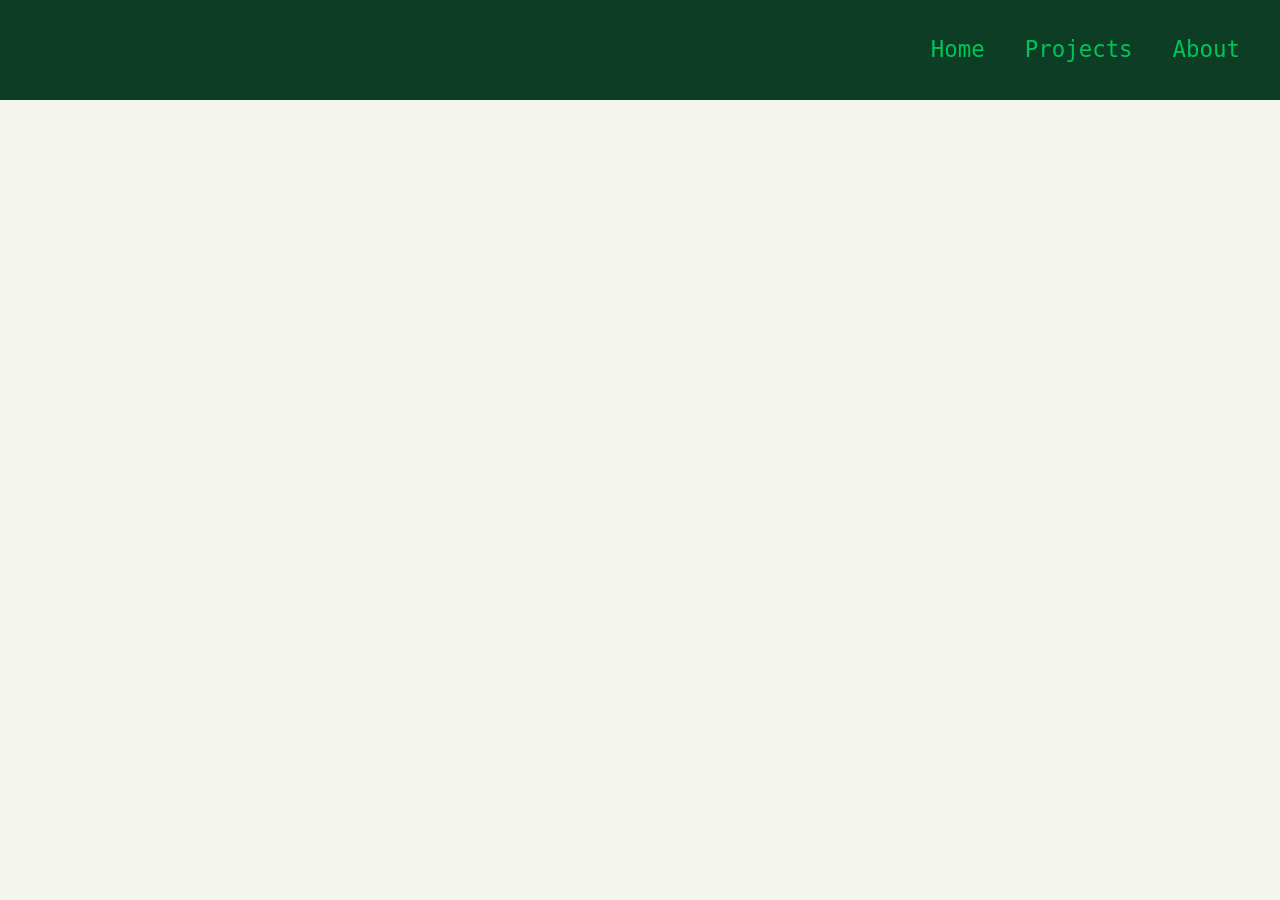
==== pages/about.html @ 11ea21d8 "add about and projects, as well as started working on card design on the projects subpage" ====
<!DOCTYPE html>
<html lang="en">

<head>
    <meta charset="UTF-8">
    <meta name="viewport" content="width=device-width, initial-scale=1.0">
    <link rel="stylesheet" href="../styles/styles.css">
    <title>My projects!</title>
</head>

<body>
    <div class="container">
        <div class="header">
            <a href="../index.html" class="header-link header-link-home">Home</a>
            <a href="projects.html" class="header-link header-link-projects">Projects</a>
            <a href="about.html" class="header-link header-link-about">About</a>
        </div>

    </div>
    <footer></footer>
</body>

</html>
---- styles/styles.css ----
@import url("reset.css");

:root {
    --page-background: #f5f5f0;
    --header-background: #0d3d24;
    --link-primary-color: #00c45a;
    --card-primary-color: #ffffff;
    --card-shade: #a8f0c6;
}

* {
    font-family: "Raleway";
}

body {
    background-color: var(--page-background);
}

h1 {
    font-family: DM Serif Display;
    font-weight: 500;
    font-size: 72px;
    margin: 0
}

.teaser-text {
    font-family: DM Serif Display;
    font-size: 24px;
}

.container,
.projects-container {
    display: grid;
    grid-template-rows: 100px 1fr;
    justify-items: center;
    align-items: center;
    height: 100vh;
    width: 100vw;
}

.projects-container {
    align-items: start;
}

.projects-main {
    display: grid;
    width: 100%;
    grid-template-columns: repeat(auto-fill, minmax(250px, 1fr));
    grid-auto-rows: 150px;
    gap: 50px;
    padding: 50px 50px;
}

.emphasis {
    font-family: DM Serif Display;
    font-style: italic;
}

.underline {
    text-decoration: underline;
    text-decoration-color: #2dff7f;
}

.header {
    display: flex;
    justify-content: end;
    align-items: center;
    gap: 40px;
    padding-right: 40px;
    background-color: var(--header-background);
    width: 100vw;
    height: 100%
}

.header-link,
.header-link:visited {
    text-decoration: none;
    color: var(--link-primary-color);
    font-family: 'DM Mono', monospace;
    font-size: 1.4rem;
}

.card {
    background-color: var(--card-primary-color);
    z-index: 1;
    border-radius: 20px;
    transition: all 0.5s ease-in-out;
    padding: 20px;

}

.card:hover {
    box-shadow: 0px 0px 15px 5px var(--card-shade);
    transform: scale(1.1);
}






/* .border {
    border: solid 2px red;
} */
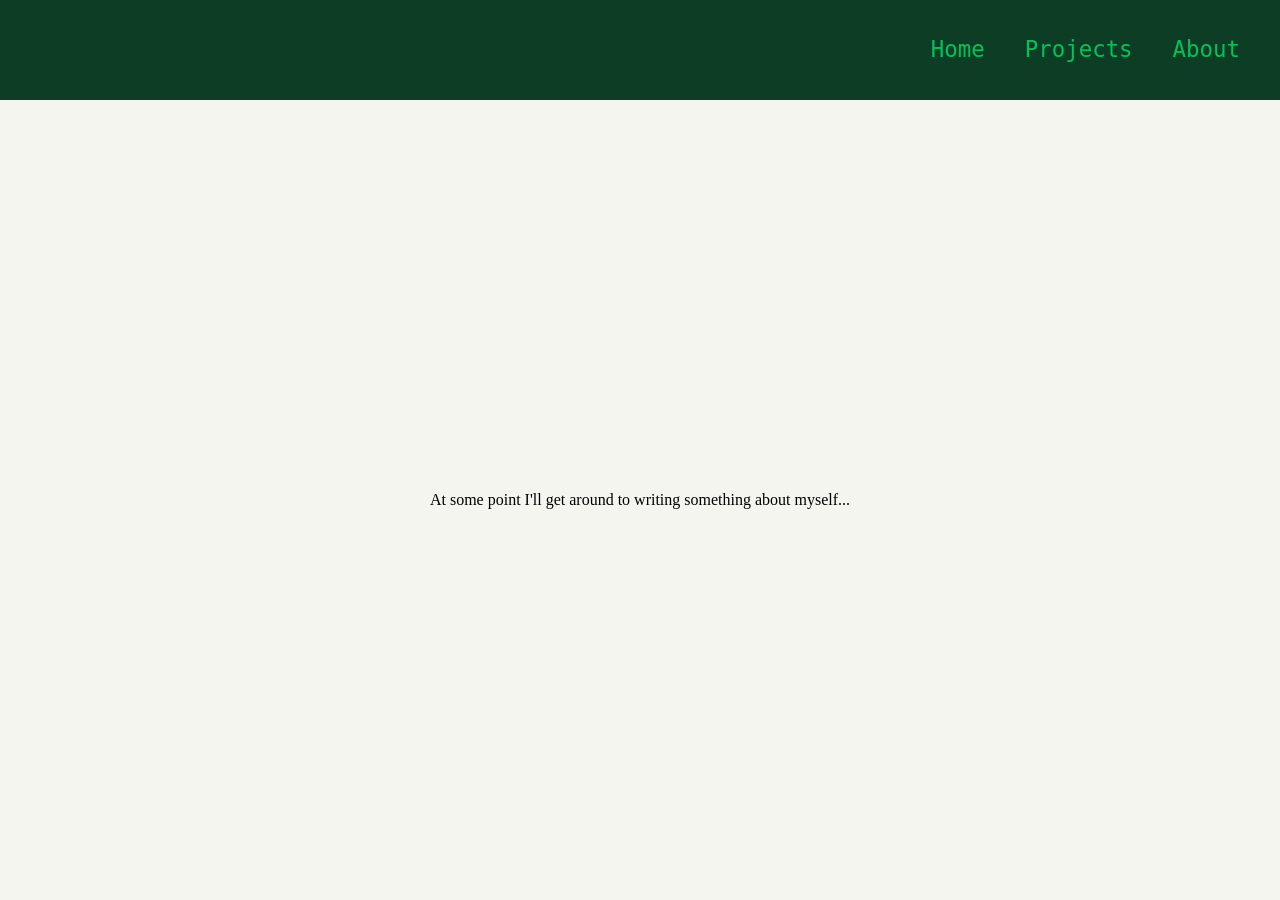
==== commit b629cc59: "Added a little text" ====
--- a/pages/about.html
+++ b/pages/about.html
@@ -15,7 +15,9 @@
             <a href="projects.html" class="header-link header-link-projects">Projects</a>
             <a href="about.html" class="header-link header-link-about">About</a>
         </div>
-
+        <div>
+            At some point I'll get around to writing something about myself...
+        </div>
     </div>
     <footer></footer>
 </body>
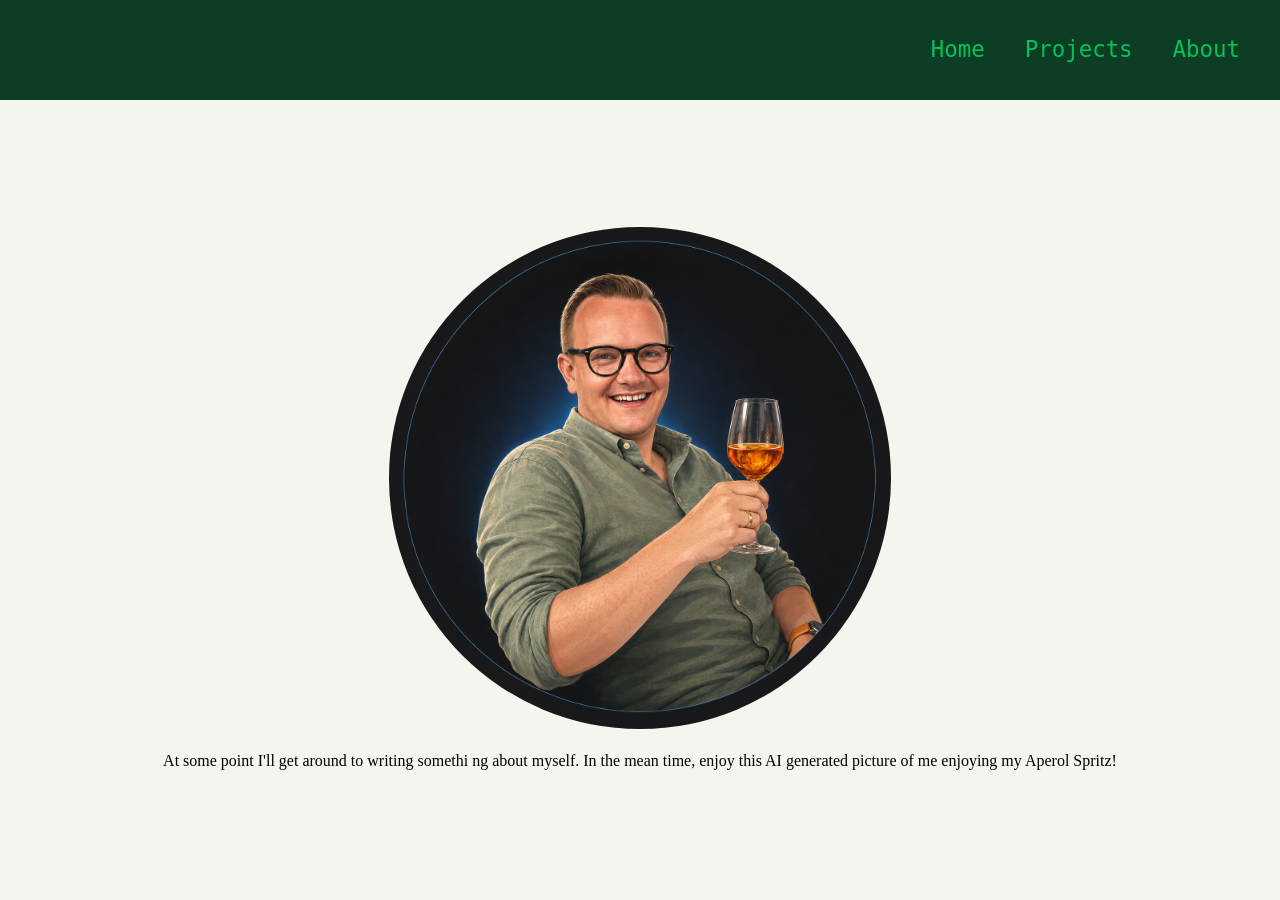
==== commit d25f9e74: "added hero" ====
--- a/pages/about.html
+++ b/pages/about.html
@@ -15,8 +15,9 @@
             <a href="projects.html" class="header-link header-link-projects">Projects</a>
             <a href="about.html" class="header-link header-link-about">About</a>
         </div>
-        <div>
-            At some point I'll get around to writing something about myself...
+        <div class="about-main">
+            <img src="../assets/hero.png" class="hero-image" alt="">
+            At some point I'll get around to writing somethi ng about myself. In the mean time, enjoy this AI generated picture of me enjoying my Aperol Spritz!
         </div>
     </div>
     <footer></footer>
--- a/styles/styles.css
+++ b/styles/styles.css
@@ -94,8 +94,17 @@
     transform: scale(1.1);
 }
 
+.hero-image {
+    border-radius: 50%;
+    width: 40%;
+}
 
-
+.about-main {
+    display: flex;
+    flex-direction: column;
+    gap: 20px;
+    align-items: center;
+}
 
 
 
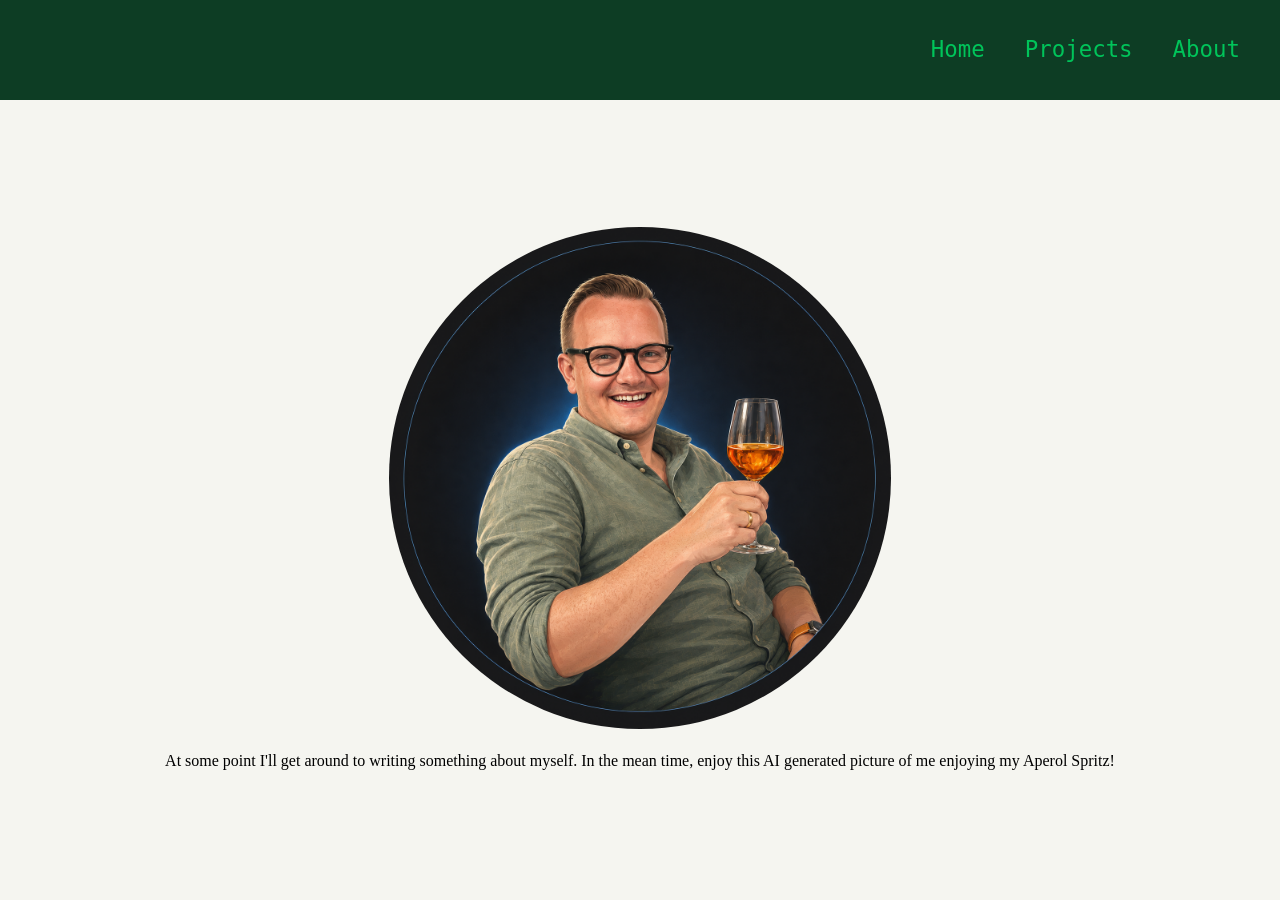
==== commit 13fbad1d: "Changes to projects" ====
--- a/pages/about.html
+++ b/pages/about.html
@@ -17,7 +17,7 @@
         </div>
         <div class="about-main">
             <img src="../assets/hero.png" class="hero-image" alt="">
-            At some point I'll get around to writing somethi ng about myself. In the mean time, enjoy this AI generated picture of me enjoying my Aperol Spritz!
+            At some point I'll get around to writing something about myself. In the mean time, enjoy this AI generated picture of me enjoying my Aperol Spritz!
         </div>
     </div>
     <footer></footer>
--- a/styles/styles.css
+++ b/styles/styles.css
@@ -45,8 +45,7 @@
 .projects-main {
     display: grid;
     width: 100%;
-    grid-template-columns: repeat(auto-fill, minmax(250px, 1fr));
-    grid-auto-rows: 150px;
+    grid-template-columns: repeat(auto-fill, minmax(400px, 1fr));
     gap: 50px;
     padding: 50px 50px;
 }
@@ -106,6 +105,18 @@
     align-items: center;
 }
 
+.card {
+    display: grid;
+    grid-template-rows: subgrid;
+    grid-row: span 3;
+    gap: 0;
+}
+
+a.card {
+    text-decoration: none;
+    color: inherit;
+}
+
 
 
 /* .border {
